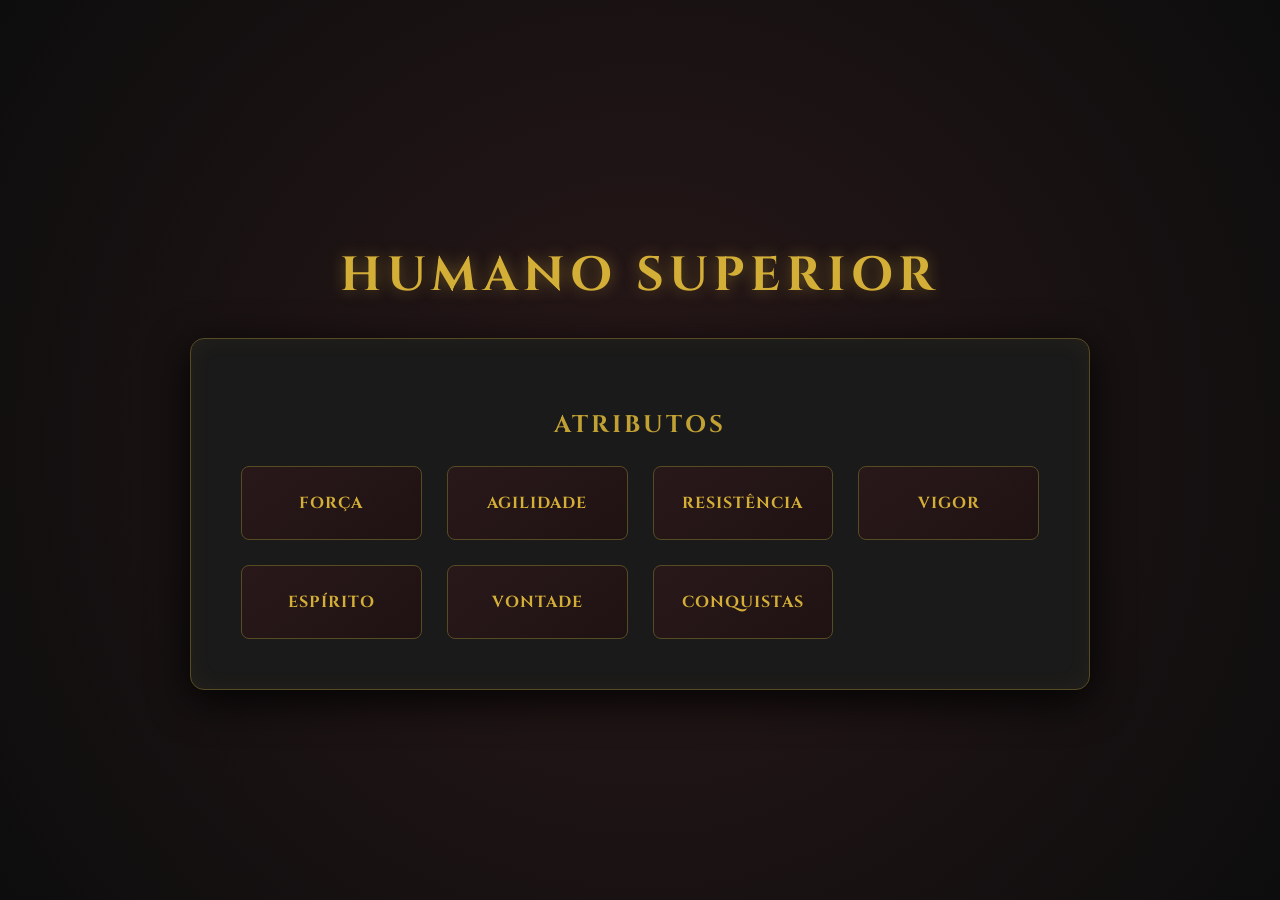
==== index.html @ 2d9f777f "Fix spelling of 'idratação' in index.html Corrected the spelling of 'idratação' in the link." ====
<!DOCTYPE html>
<html lang="pt-br">
<head>
<meta charset="UTF-8">

<title>Humano Superior</title>

<link rel="icon" type="image/png" sizes="32x32" href="image.png">
<link rel="apple-touch-icon" href="image.png">
<link rel="manifest" href="manifest.json">

<meta name="theme-color" content="#000000">
<meta name="viewport" content="width=device-width, initial-scale=1.0">

<link rel="stylesheet" href="style.css">
</head>

<body>

<div class="container">

<h1 class="titulo">HUMANO SUPERIOR</h1>

<main class="painel">

<h2>ATRIBUTOS</h2>

<div class="grid">

<a href="forca.html" class="card">FORÇA</a>

<a href="corrida.html" class="card">AGILIDADE</a>

<a href="resistencia.html" class="card">RESISTÊNCIA</a>

<a href="idrataçao.html" class="card">VIGOR</a>

<a href="biblia.html" class="card">ESPÍRITO</a>

<a href="jejum.html" class="card">VONTADE</a>

<a href="peso.html" class="card">CONQUISTAS</a>

</div>

</main>

</div>

</body>
</html>
---- style.css ----
@import url('https://fonts.googleapis.com/css2?family=Cinzel:wght@400;700&display=swap');

:root {
  --preto-profundo: #0D0D0D;
  --preto-secundario: #1A1A1A;
  --ouro: #D4AF37;
  --ouro-escuro: #574B24;
  --vinho: #630D16;
  --vinho-escuro: #291819;
}

body {
  margin: 0;
  min-height: 100vh; /* Mudado para min-height para evitar corte em telas pequenas */
  background: radial-gradient(circle at center, var(--vinho-escuro), var(--preto-profundo));
  font-family: 'Cinzel', serif;
  display: flex;
  justify-content: center;
  align-items: center;
  color: var(--ouro);
  padding: 20px; /* Respiro para não colar nas bordas do celular */
  box-sizing: border-box;
}

.container {
  text-align: center;
  width: 100%;
  max-width: 900px;
}

.titulo {
  /* O clamp faz a fonte ser 32px no celular e 48px no PC automaticamente */
  font-size: clamp(32px, 8vw, 48px);
  color: var(--ouro);
  margin-bottom: 30px;
  letter-spacing: clamp(3px, 1.5vw, 6px);
  text-shadow: 0 0 15px rgba(212, 175, 55, 0.4);
  text-transform: uppercase;
}

.painel {
  background: var(--preto-secundario);
  padding: clamp(20px, 5vw, 50px); /* Padding menor no celular */
  border-radius: 14px;
  border: 1px solid var(--ouro-escuro); /* Borda levemente mais fina para elegância */
  box-shadow: 
    0 10px 40px rgba(0,0,0,0.9),
    0 0 25px rgba(212, 175, 55, 0.05) inset;
}

.painel h2 {
  font-size: clamp(18px, 4vw, 24px);
  margin-bottom: 25px;
  color: var(--ouro);
  letter-spacing: 3px;
  opacity: 0.9;
}

.grid {
  display: grid;
  /* No mobile vira 2 colunas automáticas se houver espaço, senão 1 */
  grid-template-columns: repeat(auto-fit, minmax(140px, 1fr));
  gap: clamp(10px, 3vw, 25px);
}

.card {
  padding: clamp(15px, 4vw, 25px);
  text-decoration: none;
  color: var(--ouro);
  border: 1px solid var(--ouro-escuro);
  border-radius: 8px;
  background: linear-gradient(145deg, var(--vinho-escuro), #1f1213);
  font-weight: bold;
  font-size: clamp(12px, 3vw, 16px);
  letter-spacing: 1px;
  transition: all 0.3s ease;
  position: relative;
  display: flex;
  align-items: center;
  justify-content: center;
  overflow: hidden;
  cursor: pointer;
}

/* Efeito de clique no celular (feedback tátil) */
.card:active {
  transform: scale(0.95);
  background: var(--vinho);
  border-color: var(--ouro);
}

/* Efeito Hover (principalmente PC) */
@media (min-width: 1024px) {
  .card:hover {
    background: var(--vinho);
    border-color: var(--ouro);
    transform: translateY(-5px);
    box-shadow: 0 8px 20px rgba(0,0,0,0.6);
  }
}

.card::before {
  content: "";
  position: absolute;
  width: 100%;
  height: 100%;
  background: radial-gradient(circle, rgba(212,175,55,0.1) 0%, transparent 70%);
  opacity: 0;
  transition: 0.4s;
}

.card:hover::before {
  opacity: 1;
}
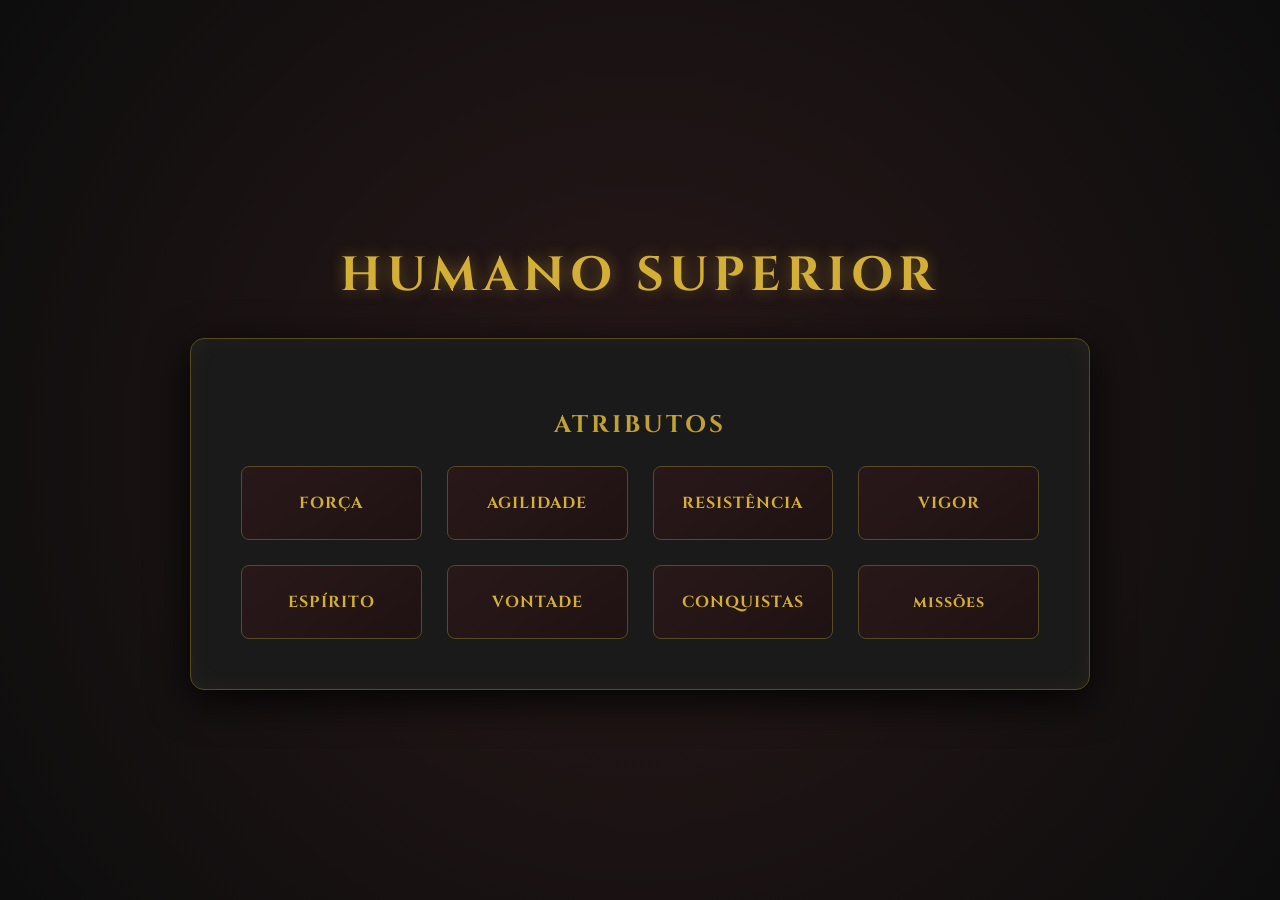
==== commit a56bf414: "Update index.html" ====
--- a/index.html
+++ b/index.html
@@ -33,13 +33,15 @@
 
 <a href="resistencia.html" class="card">RESISTÊNCIA</a>
 
-<a href="idrataçao.html" class="card">VIGOR</a>
+<a href="hidratacao.html" class="card">VIGOR</a>
 
 <a href="biblia.html" class="card">ESPÍRITO</a>
 
 <a href="jejum.html" class="card">VONTADE</a>
 
 <a href="peso.html" class="card">CONQUISTAS</a>
+
+<a href="missoes.html" class="card">missões</a>
 
 </div>
 
@@ -54,3 +56,5 @@
 
 
 
+
+
